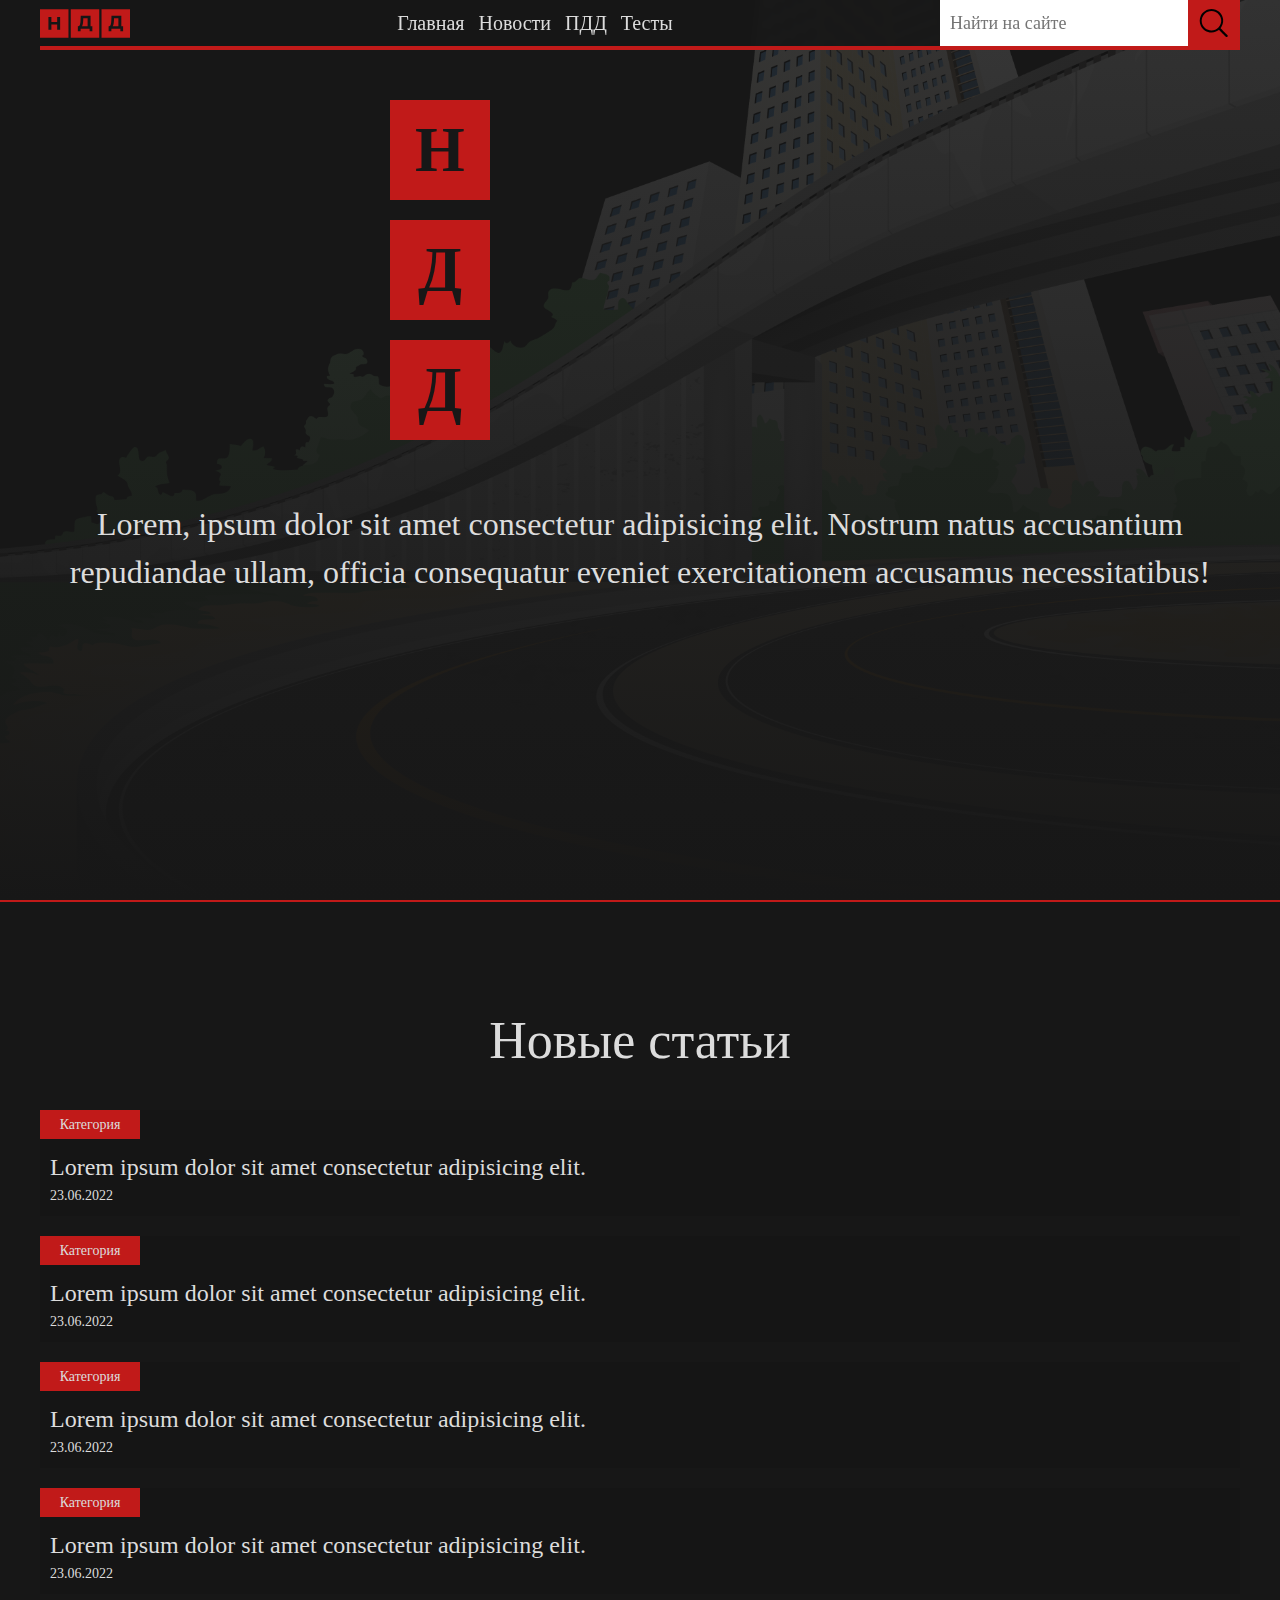
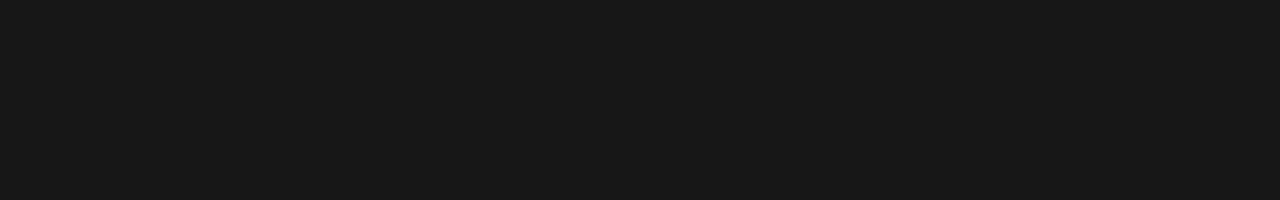
==== index.html @ 6ee8820c "add main page" ====
<!DOCTYPE html>
<html lang="en">
    <head>
        <meta charset="UTF-8" />
        <meta http-equiv="X-UA-Compatible" content="IE=edge" />
        <meta name="viewport" content="width=device-width, initial-scale=1.0" />
        <link rel="stylesheet" href="./css/style.min.css" />
        <link rel="stylesheet" href="./fonts/fonts.css" />
        <title>Пдд-помойка</title>
    </head>
    <body>
        <div class="wrapper">
            <!-- OPEN HEADER -->
            <header class="header">
                <div class="header__container container">
                    <div class="header__logo">
                        <svg
                            width="90"
                            height="35"
                            viewBox="0 0 79 25"
                            fill="none"
                            xmlns="http://www.w3.org/2000/svg"
                        >
                            <path
                                fill-rule="evenodd"
                                clip-rule="evenodd"
                                d="M25 0H0V25H25V0ZM17.664 18V6.8H15.072V11.216H9.98399V6.8H7.392V18H9.98399V13.408H15.072V18H17.664Z"
                                fill="#C11A19"
                            />
                            <path
                                fill-rule="evenodd"
                                clip-rule="evenodd"
                                d="M52 0H27V25H52V0ZM45.944 19.32V14.888H44.376V5.8H35.768L35.64 9.304C35.576 11.0853 35.4053 12.456 35.128 13.416C34.8507 14.376 34.376 14.8667 33.704 14.888H33.256L33.24 19.32H35.64V17H43.544V19.32H45.944ZM37.592 12.904C37.7627 11.9973 37.8747 10.8773 37.928 9.54401L37.976 7.912H41.816V14.888H36.808C37.16 14.4613 37.4213 13.8 37.592 12.904Z"
                                fill="#C11A19"
                            />
                            <path
                                fill-rule="evenodd"
                                clip-rule="evenodd"
                                d="M79 0H54V25H79V0ZM72.944 19.32V14.888H71.376V5.8H62.768L62.64 9.304C62.576 11.0853 62.4053 12.456 62.128 13.416C61.8507 14.376 61.376 14.8667 60.704 14.888H60.256L60.24 19.32H62.64V17H70.544V19.32H72.944ZM64.592 12.904C64.7627 11.9973 64.8747 10.8773 64.928 9.544L64.976 7.912H68.816V14.888H63.808C64.16 14.4613 64.4213 13.8 64.592 12.904Z"
                                fill="#C11A19"
                            />
                        </svg>
                    </div>
                    <nav class="header__nav">
                        <a href="#" class="header__navLink">Главная</a>
                        <a href="#" class="header__navLink">Новости</a>
                        <a href="#" class="header__navLink">ПДД</a>
                        <a href="#" class="header__navLink">Тесты</a>
                    </nav>
                    <div class="header__search">
                        <input
                            type="text"
                            class="header__searchInput"
                            placeholder="Найти на сайте"
                        />
                        <button id="searchBtn" class="header__searchBtn">
                            <svg
                                width="100%"
                                height="100%"
                                viewBox="0 0 64 64"
                                version="1.1"
                                style="
                                    fill-rule: evenodd;
                                    clip-rule: evenodd;
                                    stroke-linejoin: round;
                                    stroke-miterlimit: 2;
                                "
                            >
                                <path
                                    d="M39.94,44.142c-3.387,2.507 7.145,-8.263 4.148,-4.169c0.075,-0.006 -0.064,0.221 -0.53,0.79c0,0 8.004,7.95 11.933,11.996c1.364,1.475 -1.097,4.419 -2.769,2.882c-3.558,-3.452 -11.977,-12.031 -11.99,-12.045l-0.792,0.546Z"
                                />
                                <path
                                    d="M28.179,48.162c5.15,-0.05 10.248,-2.183 13.914,-5.806c4.354,-4.303 6.596,-10.669 5.814,-16.747c-1.34,-10.415 -9.902,-17.483 -19.856,-17.483c-7.563,0 -14.913,4.731 -18.137,11.591c-2.468,5.252 -2.473,11.593 0,16.854c3.201,6.812 10.431,11.518 18.008,11.591c0.086,0 0.172,0 0.257,0Zm-0.236,-3.337c-7.691,-0.074 -14.867,-6.022 -16.294,-13.648c-1.006,-5.376 0.893,-11.194 4.849,-15.012c4.618,-4.459 11.877,-5.952 17.913,-3.425c5.4,2.261 9.442,7.511 10.187,13.295c0.638,4.958 -1.141,10.154 -4.637,13.733c-3.067,3.14 -7.368,5.014 -11.803,5.057c-0.072,0 -0.143,0 -0.215,0Z"
                                    style="fill-rule: nonzero"
                                />
                            </svg>
                        </button>
                    </div>
                </div>
            </header>
            <!-- CLOSE HEADER -->

            <!-- OPEN MAIN -->
            <main class="main">
                <div class="container">
                    <div class="main__title">
                        <div class="main__titleRow">
                            <div class="main__redSquare">
                                <span>Н</span>
                            </div>
                            <span class="main__decryption">-Новости</span>
                        </div>
                        <div class="main__titleRow">
                            <div class="main__redSquare">
                                <span>Д</span>
                            </div>
                            <span class="main__decryption">-Дорожного</span>
                        </div>
                        <div class="main__titleRow">
                            <div class="main__redSquare">
                                <span>Д</span>
                            </div>
                            <span class="main__decryption">-Движения</span>
                        </div>
                    </div>
                    <div class="main__description">
                        <p>
                            Lorem, ipsum dolor sit amet consectetur adipisicing
                            elit. Nostrum natus accusantium repudiandae ullam,
                            officia consequatur eveniet exercitationem accusamus
                            necessitatibus!
                        </p>
                    </div>
                </div>
            </main>
            <!-- CLOSE MAIN -->

            <!-- OPEN NEWS -->
            <section class="news">
                <div class="container">
                    <h1 class="title">Новые статьи</h1>
                    <div class="news__articles">
                        <article class="article">
                            <span class="articleCategory">Категория</span>
                            <a href="#" class="articleTitle">
                                Lorem ipsum dolor sit amet consectetur adipisicing
                                elit.
                            </a>
                            <span class="aticleDate">
                                23.06.2022
                            </span>
                        </article>

                        <article class="article">
                            <span class="articleCategory">Категория</span>
                            <a href="#" class="articleTitle">
                                Lorem ipsum dolor sit amet consectetur adipisicing
                                elit.
                            </a>
                            <span class="aticleDate">
                                23.06.2022
                            </span>
                        </article>

                        <article class="article">
                            <span class="articleCategory">Категория</span>
                            <a href="#" class="articleTitle">
                                Lorem ipsum dolor sit amet consectetur adipisicing
                                elit.
                            </a>
                            <span class="aticleDate">
                                23.06.2022
                            </span>
                        </article>

                        <article class="article">
                            <span class="articleCategory">Категория</span>
                            <a href="#" class="articleTitle">
                                Lorem ipsum dolor sit amet consectetur adipisicing
                                elit.
                            </a>
                            <span class="aticleDate">
                                23.06.2022
                            </span>
                        </article>
                    </div>
                </div>
            </section>
            <!-- CLOSE NEWS -->
        </div>

        <script src="./app/app.js"></script>
    </body>
</html>
---- css/style.min.css ----
*,
*::before,
*::after {
  -webkit-box-sizing: border-box;
          box-sizing: border-box;
}

ul[class],
ol[class] {
  padding: 0;
}

body,
h1,
h2,
h3,
h4,
p,
ul[class],
ol[class],
li,
figure,
figcaption,
blockquote,
dl,
dd {
  margin: 0;
}

body {
  min-height: 100vh;
  scroll-behavior: smooth;
  text-rendering: optimizeSpeed;
  line-height: 1.5;
}

ul[class],
ol[class] {
  list-style: none;
}

a:not([class]) {
  -webkit-text-decoration-skip: ink;
          text-decoration-skip-ink: auto;
}

a[class] {
  text-decoration: none;
}

img {
  max-width: 100%;
  display: block;
}

input,
button,
textarea,
select {
  font: inherit;
}

body {
  background: #171717;
}

.container {
  max-width: 1200px;
  margin: 0 auto;
}

.title {
  font-family: "Montserrat";
  font-size: 52px;
  font-weight: 400;
  font-style: normal;
  color: rgb(220, 220, 220);
  text-align: center;
}

.article {
  display: -webkit-box;
  display: -ms-flexbox;
  display: flex;
  -webkit-box-orient: vertical;
  -webkit-box-direction: normal;
      -ms-flex-direction: column;
          flex-direction: column;
  min-height: 100px;
  padding-bottom: 10px;
  margin-bottom: 20px;
  background: rgba(0, 0, 0, 0.08);
  -webkit-transition: all 0.3s ease;
  -o-transition: all 0.3s ease;
  transition: all 0.3s ease;
}
.article:hover {
  background: rgba(0, 0, 0, 0.5);
}
.article:last-child {
  margin-bottom: 0;
}

.articleCategory,
.articleTitle,
.aticleDate {
  display: inline-block;
  margin-bottom: 10px;
  font-family: "Montserrat";
  font-weight: 400;
  font-style: normal;
  color: rgb(220, 220, 220);
}

.articleCategory {
  display: inline-block;
  width: 100px;
  text-align: center;
  padding: 4px;
  font-size: 14px;
  background: #c11a19;
}

.articleTitle {
  font-size: 24px;
  margin: 0 10px;
}

.aticleDate {
  font-size: 14px;
  margin-bottom: 0;
  margin: 0 10px;
}

.header {
  width: 100%;
  height: 50px;
  position: fixed;
  top: 0;
  left: 0;
  z-index: 99;
}
.header__container {
  display: -webkit-box;
  display: -ms-flexbox;
  display: flex;
  -webkit-box-pack: justify;
      -ms-flex-pack: justify;
          justify-content: space-between;
  -webkit-box-align: center;
      -ms-flex-align: center;
          align-items: center;
  width: 100%;
  height: 100%;
  background: rgba(23, 23, 23, 0.922);
  -webkit-backdrop-filter: blur(3px);
          backdrop-filter: blur(3px);
  overflow: hidden;
  border-bottom: 4px solid #c11a19;
}
.header__logo {
  height: 35px;
}
.header__navLink {
  font-family: "Montserrat";
  font-weight: 400;
  font-style: normal;
  font-size: 20px;
  color: rgb(220, 220, 220);
  margin-left: 10px;
  position: relative;
}
.header__navLink:first-child {
  margin-left: 0;
}
.header__navLink::after {
  content: "";
  display: block;
  width: 0;
  height: 2px;
  background: #c11a19;
  position: absolute;
  bottom: -2px;
  left: 0;
  -webkit-transition: all 0.3s ease;
  -o-transition: all 0.3s ease;
  transition: all 0.3s ease;
}
.header__navLink:hover::after {
  width: 100%;
}
.header__search {
  display: -webkit-box;
  display: -ms-flexbox;
  display: flex;
  max-width: 300px;
  height: 100%;
  position: relative;
}
.header__searchBtn {
  width: 60px;
  height: 100%;
  background: #c11a19;
  border: 1px solid #c11a19;
  outline: none;
  cursor: pointer;
  position: relative;
  z-index: 12;
}
.header__searchInput {
  display: block;
  width: 100%;
  height: 100%;
  padding: 0 10px;
  margin: 0;
  border: none;
  outline: none;
  background: #fff;
  font-family: "Montserrat";
  font-size: 18px;
  font-weight: 400;
  font-style: normal;
  position: relative;
  z-index: 11;
}

.main {
  width: 100%;
  min-height: 100vh;
  padding: 100px 0;
  background-image: url(../img/mainBg.png);
  background-repeat: no-repeat;
  background-size: cover;
  background-position: 50% 50%;
  position: relative;
}
.main::after {
  content: "";
  display: block;
  width: 100%;
  height: 100%;
  position: absolute;
  top: 0;
  left: 0;
  background: -webkit-gradient(linear, left top, left bottom, from(rgba(23, 23, 23, 0.85)), to(rgb(23, 23, 23)));
  background: -o-linear-gradient(rgba(23, 23, 23, 0.85), rgb(23, 23, 23));
  background: linear-gradient(rgba(23, 23, 23, 0.85), rgb(23, 23, 23));
  z-index: 0;
}
.main__title {
  display: -webkit-box;
  display: -ms-flexbox;
  display: flex;
  -webkit-box-orient: vertical;
  -webkit-box-direction: normal;
      -ms-flex-direction: column;
          flex-direction: column;
  -webkit-box-align: center;
      -ms-flex-align: center;
          align-items: center;
  width: 100%;
  max-width: 500px;
  margin: 0 auto 40px auto;
  position: relative;
  z-index: 1;
}
.main__titleRow {
  display: -webkit-box;
  display: -ms-flexbox;
  display: flex;
  -webkit-box-align: center;
      -ms-flex-align: center;
          align-items: center;
  width: 100%;
  margin-bottom: 20px;
  overflow: hidden;
}
.main__titleRow:nth-child(1) > .main__decryption {
  -webkit-animation: decryptionAnim 1.5s ease forwards alternate 0.5s;
          animation: decryptionAnim 1.5s ease forwards alternate 0.5s;
}
.main__titleRow:nth-child(2) > .main__decryption {
  -webkit-animation: decryptionAnim 1.5s ease forwards alternate 1s;
          animation: decryptionAnim 1.5s ease forwards alternate 1s;
}
.main__titleRow:nth-child(3) > .main__decryption {
  -webkit-animation: decryptionAnim 1.5s ease forwards alternate 1.5s;
          animation: decryptionAnim 1.5s ease forwards alternate 1.5s;
}
.main__redSquare {
  display: -webkit-box;
  display: -ms-flexbox;
  display: flex;
  -webkit-box-align: center;
      -ms-flex-align: center;
          align-items: center;
  width: 100px;
  height: 100px;
  margin-right: 20px;
  background: #c11a19;
  position: relative;
  z-index: 1;
}
.main__redSquare span {
  display: inline-block;
  width: 100%;
  text-align: center;
  font-family: "Montserrat";
  font-size: 64px;
  font-weight: bold;
  font-style: normal;
  color: #171717;
}
.main__decryption {
  display: inline-block;
  font-family: "Montserrat";
  font-size: 32px;
  font-weight: bold;
  font-style: normal;
  color: rgb(220, 220, 220);
  -webkit-transform: translateX(-150%);
      -ms-transform: translateX(-150%);
          transform: translateX(-150%);
  position: relative;
  z-index: 0;
}
@-webkit-keyframes decryptionAnim {
  from {
    -webkit-transform: translateX(-150%);
            transform: translateX(-150%);
  }
  to {
    -webkit-transform: translateX(0);
            transform: translateX(0);
  }
}
@keyframes decryptionAnim {
  from {
    -webkit-transform: translateX(-150%);
            transform: translateX(-150%);
  }
  to {
    -webkit-transform: translateX(0);
            transform: translateX(0);
  }
}
.main__description {
  font-family: "Montserrat";
  font-size: 32px;
  font-weight: 400;
  font-style: normal;
  color: rgb(220, 220, 220);
  text-align: center;
  position: relative;
  z-index: 1;
}

.news {
  width: 100%;
  min-height: 100vh;
  padding: 100px 0;
  background: rgb(23, 23, 23);
  border-top: 2px solid #c11a19;
}
.news__articles {
  margin-top: 30px;
}
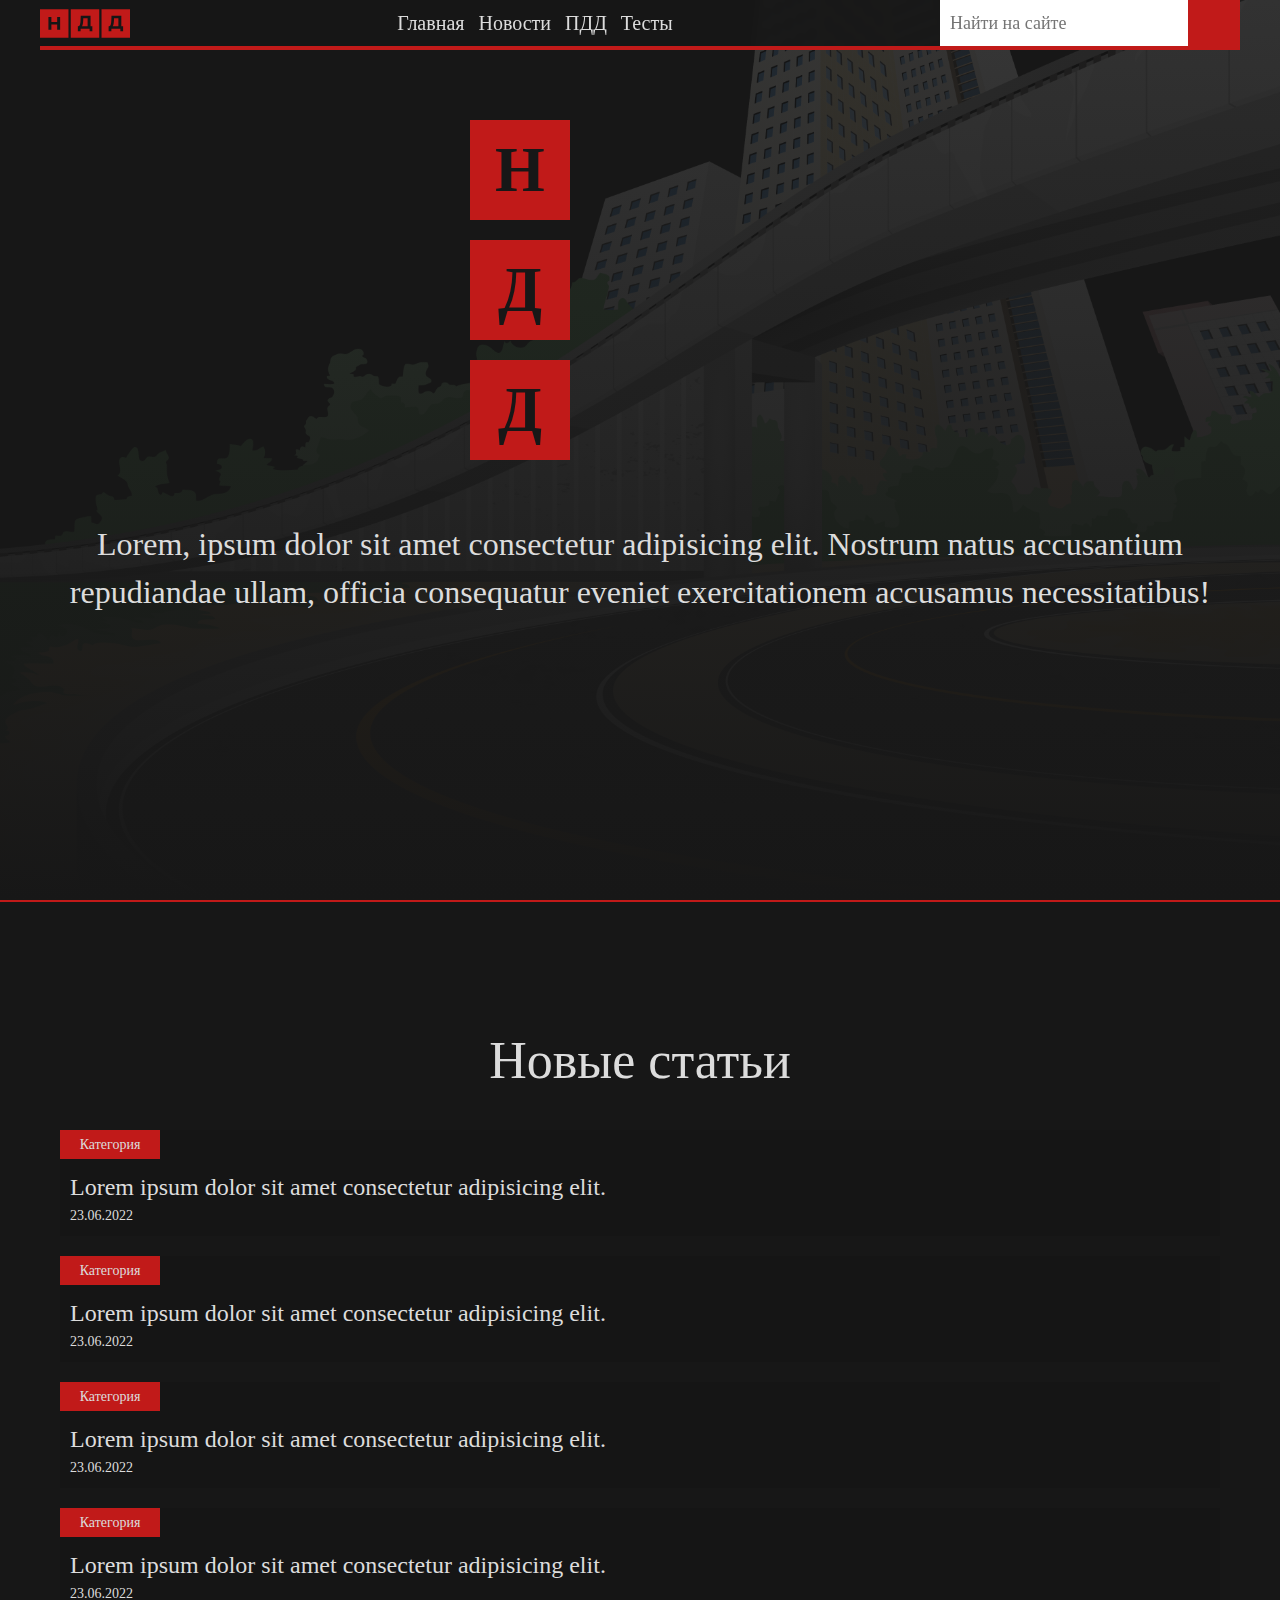
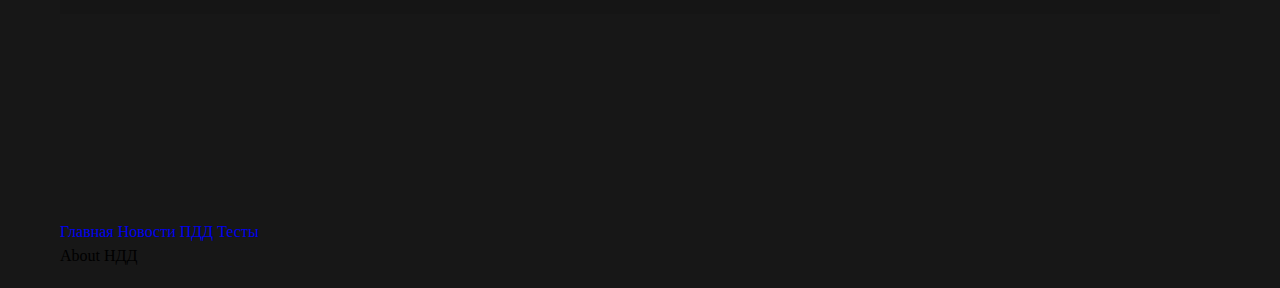
==== commit fa34c107: "just fixes" ====
--- a/index.html
+++ b/index.html
@@ -9,41 +9,15 @@
         <title>Пдд-помойка</title>
     </head>
     <body>
-        <div class="wrapper">
             <!-- OPEN HEADER -->
             <header class="header">
                 <div class="header__container container">
                     <div class="header__logo">
-                        <svg
-                            width="90"
-                            height="35"
-                            viewBox="0 0 79 25"
-                            fill="none"
-                            xmlns="http://www.w3.org/2000/svg"
-                        >
-                            <path
-                                fill-rule="evenodd"
-                                clip-rule="evenodd"
-                                d="M25 0H0V25H25V0ZM17.664 18V6.8H15.072V11.216H9.98399V6.8H7.392V18H9.98399V13.408H15.072V18H17.664Z"
-                                fill="#C11A19"
-                            />
-                            <path
-                                fill-rule="evenodd"
-                                clip-rule="evenodd"
-                                d="M52 0H27V25H52V0ZM45.944 19.32V14.888H44.376V5.8H35.768L35.64 9.304C35.576 11.0853 35.4053 12.456 35.128 13.416C34.8507 14.376 34.376 14.8667 33.704 14.888H33.256L33.24 19.32H35.64V17H43.544V19.32H45.944ZM37.592 12.904C37.7627 11.9973 37.8747 10.8773 37.928 9.54401L37.976 7.912H41.816V14.888H36.808C37.16 14.4613 37.4213 13.8 37.592 12.904Z"
-                                fill="#C11A19"
-                            />
-                            <path
-                                fill-rule="evenodd"
-                                clip-rule="evenodd"
-                                d="M79 0H54V25H79V0ZM72.944 19.32V14.888H71.376V5.8H62.768L62.64 9.304C62.576 11.0853 62.4053 12.456 62.128 13.416C61.8507 14.376 61.376 14.8667 60.704 14.888H60.256L60.24 19.32H62.64V17H70.544V19.32H72.944ZM64.592 12.904C64.7627 11.9973 64.8747 10.8773 64.928 9.544L64.976 7.912H68.816V14.888H63.808C64.16 14.4613 64.4213 13.8 64.592 12.904Z"
-                                fill="#C11A19"
-                            />
-                        </svg>
+                        <img src="./img/Logo.svg" alt="">
                     </div>
                     <nav class="header__nav">
                         <a href="#" class="header__navLink">Главная</a>
-                        <a href="#" class="header__navLink">Новости</a>
+                        <a href="news.html" class="header__navLink">Новости</a>
                         <a href="#" class="header__navLink">ПДД</a>
                         <a href="#" class="header__navLink">Тесты</a>
                     </nav>
@@ -54,29 +28,9 @@
                             placeholder="Найти на сайте"
                         />
                         <button id="searchBtn" class="header__searchBtn">
-                            <svg
-                                width="100%"
-                                height="100%"
-                                viewBox="0 0 64 64"
-                                version="1.1"
-                                style="
-                                    fill-rule: evenodd;
-                                    clip-rule: evenodd;
-                                    stroke-linejoin: round;
-                                    stroke-miterlimit: 2;
-                                "
-                            >
-                                <path
-                                    d="M39.94,44.142c-3.387,2.507 7.145,-8.263 4.148,-4.169c0.075,-0.006 -0.064,0.221 -0.53,0.79c0,0 8.004,7.95 11.933,11.996c1.364,1.475 -1.097,4.419 -2.769,2.882c-3.558,-3.452 -11.977,-12.031 -11.99,-12.045l-0.792,0.546Z"
-                                />
-                                <path
-                                    d="M28.179,48.162c5.15,-0.05 10.248,-2.183 13.914,-5.806c4.354,-4.303 6.596,-10.669 5.814,-16.747c-1.34,-10.415 -9.902,-17.483 -19.856,-17.483c-7.563,0 -14.913,4.731 -18.137,11.591c-2.468,5.252 -2.473,11.593 0,16.854c3.201,6.812 10.431,11.518 18.008,11.591c0.086,0 0.172,0 0.257,0Zm-0.236,-3.337c-7.691,-0.074 -14.867,-6.022 -16.294,-13.648c-1.006,-5.376 0.893,-11.194 4.849,-15.012c4.618,-4.459 11.877,-5.952 17.913,-3.425c5.4,2.261 9.442,7.511 10.187,13.295c0.638,4.958 -1.141,10.154 -4.637,13.733c-3.067,3.14 -7.368,5.014 -11.803,5.057c-0.072,0 -0.143,0 -0.215,0Z"
-                                    style="fill-rule: nonzero"
-                                />
-                            </svg>
+                            <img src="./img/search.svg" alt="">
                         </button>
                     </div>
-                </div>
             </header>
             <!-- CLOSE HEADER -->
 
@@ -167,7 +121,27 @@
                 </div>
             </section>
             <!-- CLOSE NEWS -->
-        </div>
+            <footer class="footer">
+                <div class="container">
+                    <div class="footer__flex">
+                        <div class="footer__logo"></div>
+                        <nav class="footer__nav">
+                            <a href="#" class="footer__navLink">Главная</a>
+                            <a href="news.html" class="footer__navLink">Новости</a>
+                            <a href="#" class="footer__navLink">ПДД</a>
+                            <a href="#" class="footer__navLink">Тесты</a>
+                        </nav>
+                        <div class="footer__aboutLink">
+                            <span>About НДД</span>
+                        </div>
+                    </div>
+                    <span class="footer__line"></span>
+                    <div class="footer__flex">
+                        
+                    </div>
+                </div>
+            </footer>
+
 
         <script src="./app/app.js"></script>
     </body>
--- a/css/style.min.css
+++ b/css/style.min.css
@@ -66,6 +66,7 @@
 
 .container {
   max-width: 1200px;
+  padding: 20px;
   margin: 0 auto;
 }
 
@@ -76,6 +77,27 @@
   font-style: normal;
   color: rgb(220, 220, 220);
   text-align: center;
+  margin-bottom: 20px;
+}
+@media screen and (max-width: 767px) {
+  .title {
+    font-size: 24px;
+    line-height: 32px;
+  }
+}
+
+.textContent {
+  font-size: 24px;
+  font-family: "Montserrat";
+  font-weight: 400;
+  padding: 30px 0;
+  font-style: normal;
+  color: rgb(220, 220, 220);
+}
+@media screen and (max-width: 767px) {
+  .textContent {
+    font-size: 16px;
+  }
 }
 
 .article {
@@ -125,11 +147,21 @@
   font-size: 24px;
   margin: 0 10px;
 }
+@media screen and (max-width: 767px) {
+  .articleTitle {
+    font-size: 18px;
+  }
+}
 
 .aticleDate {
   font-size: 14px;
   margin-bottom: 0;
   margin: 0 10px;
+}
+@media screen and (max-width: 767px) {
+  .aticleDate {
+    font-size: 12px;
+  }
 }
 
 .header {
@@ -155,6 +187,7 @@
   background: rgba(23, 23, 23, 0.922);
   -webkit-backdrop-filter: blur(3px);
           backdrop-filter: blur(3px);
+  padding: 0;
   overflow: hidden;
   border-bottom: 4px solid #c11a19;
 }
@@ -259,7 +292,7 @@
       -ms-flex-align: center;
           align-items: center;
   width: 100%;
-  max-width: 500px;
+  max-width: 340px;
   margin: 0 auto 40px auto;
   position: relative;
   z-index: 1;
@@ -311,6 +344,16 @@
   font-style: normal;
   color: #171717;
 }
+@media screen and (max-width: 767px) {
+  .main__redSquare {
+    width: 70px;
+    height: 70px;
+    margin-right: 5px;
+  }
+  .main__redSquare span {
+    font-size: 32px;
+  }
+}
 .main__decryption {
   display: inline-block;
   font-family: "Montserrat";
@@ -323,6 +366,12 @@
           transform: translateX(-150%);
   position: relative;
   z-index: 0;
+}
+@media screen and (max-width: 767px) {
+  .main__decryption {
+    font-size: 18px;
+    line-height: 24px;
+  }
 }
 @-webkit-keyframes decryptionAnim {
   from {
@@ -354,6 +403,11 @@
   position: relative;
   z-index: 1;
 }
+@media screen and (max-width: 767px) {
+  .main__description {
+    font-size: 24px;
+  }
+}
 
 .news {
   width: 100%;
@@ -364,4 +418,42 @@
 }
 .news__articles {
   margin-top: 30px;
+}
+
+.webnews {
+  padding-top: 50px;
+  width: 100%;
+}
+.webnews__subtitle {
+  font-size: 24px;
+  font-family: "Montserrat";
+  font-weight: 400;
+  font-style: normal;
+  color: rgb(220, 220, 220);
+  text-align: center;
+  border-bottom: 3px #c11a19 solid;
+  height: 150px;
+  margin-bottom: 10px;
+}
+.webnews__title {
+  display: -webkit-box;
+  display: -ms-flexbox;
+  display: flex;
+  -webkit-box-pack: center;
+      -ms-flex-pack: center;
+          justify-content: center;
+  padding: 100px 0 20px 0;
+  font-family: "Montserrat";
+  font-size: 52px;
+  font-weight: 400;
+  font-style: normal;
+  color: rgb(220, 220, 220);
+  text-align: center;
+}
+.webnews__customtitle {
+  text-align: left;
+}
+
+.imagenews {
+  width: 100%;
 }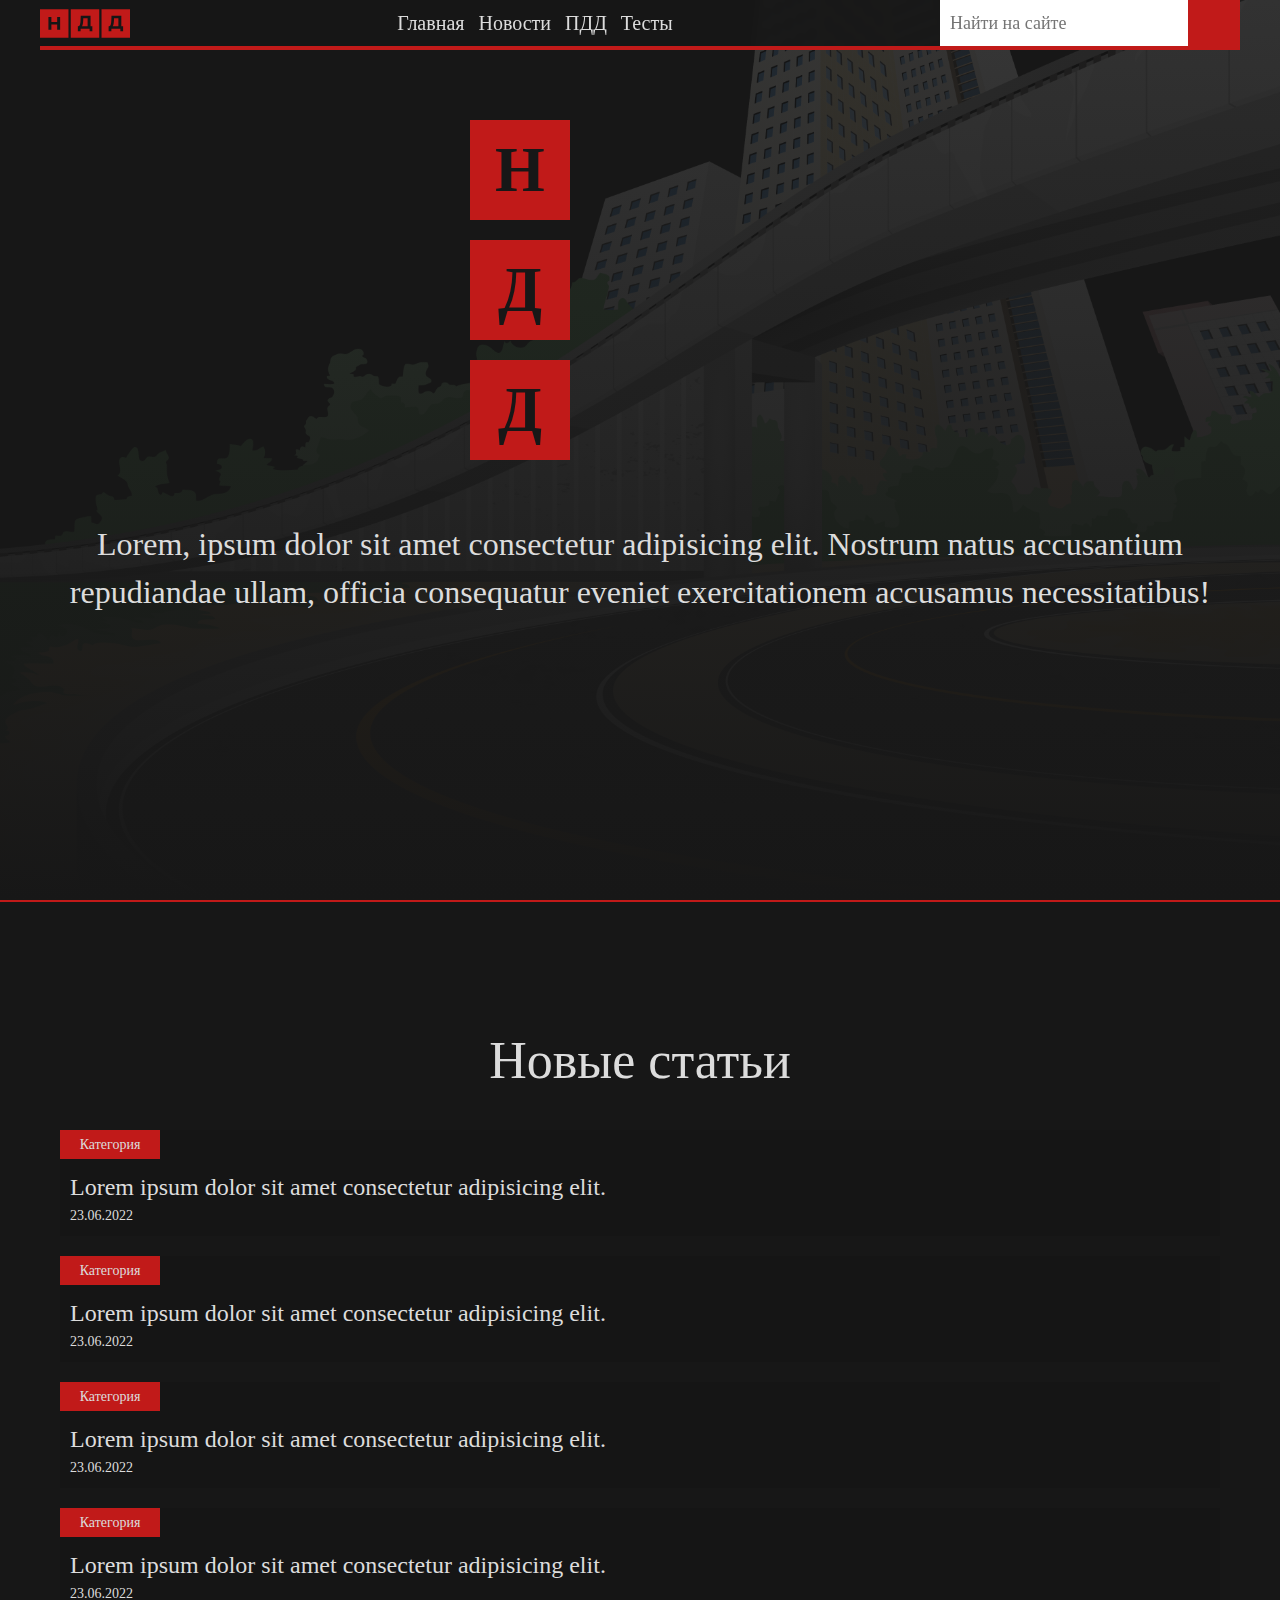
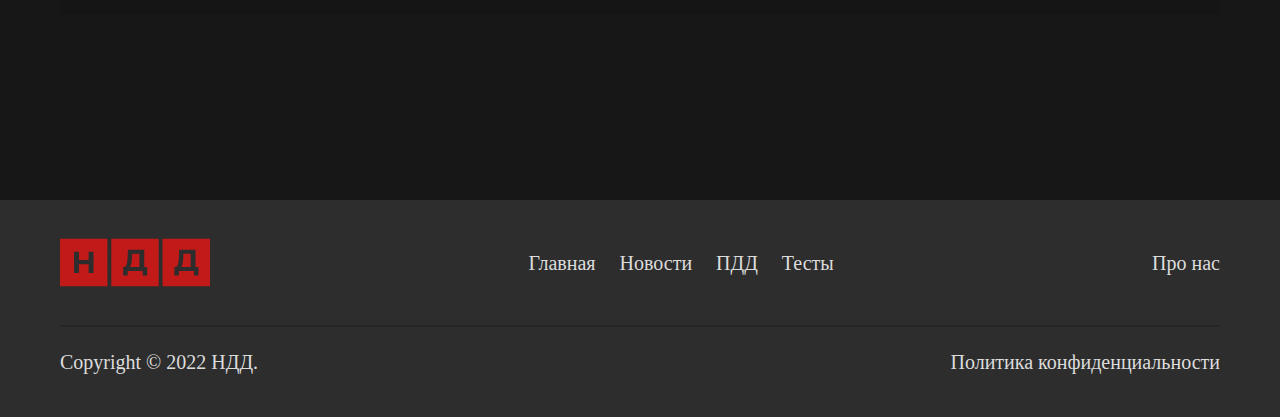
==== commit 4bd0a56d: "add adaptive & burger menu" ====
--- a/index.html
+++ b/index.html
@@ -11,6 +11,26 @@
     <body>
             <!-- OPEN HEADER -->
             <header class="header">
+
+                <div id="menu" class="header__burgerMenu">
+                    <nav class="header__nav header__burgerNav">
+                        <a href="#" class="header__navLink">Главная</a>
+                        <a href="news.html" class="header__navLink">Новости</a>
+                        <a href="#" class="header__navLink">ПДД</a>
+                        <a href="#" class="header__navLink">Тесты</a>
+                    </nav>
+                    <div class="header__search header__burgerSearch">
+                        <input
+                            type="text"
+                            class="header__searchInput"
+                            placeholder="Найти на сайте"
+                        />
+                        <button id="searchBtn" class="header__searchBtn">
+                            <img src="./img/search.svg" alt="">
+                        </button>
+                    </div>
+                </div>
+
                 <div class="header__container container">
                     <div class="header__logo">
                         <img src="./img/Logo.svg" alt="">
@@ -31,6 +51,14 @@
                             <img src="./img/search.svg" alt="">
                         </button>
                     </div>
+                    
+                    <button id="burger" class="header__burger">
+                        <span></span>
+                        <span></span>
+                        <span></span>
+                    </button>
+
+                    
             </header>
             <!-- CLOSE HEADER -->
 
@@ -124,7 +152,9 @@
             <footer class="footer">
                 <div class="container">
                     <div class="footer__flex">
-                        <div class="footer__logo"></div>
+                        <div class="footer__logo">
+                            <img src="./img/LogoFooter.svg" alt="">
+                        </div>
                         <nav class="footer__nav">
                             <a href="#" class="footer__navLink">Главная</a>
                             <a href="news.html" class="footer__navLink">Новости</a>
@@ -132,12 +162,13 @@
                             <a href="#" class="footer__navLink">Тесты</a>
                         </nav>
                         <div class="footer__aboutLink">
-                            <span>About НДД</span>
+                            <a href="#">Про нас</a>
                         </div>
                     </div>
                     <span class="footer__line"></span>
                     <div class="footer__flex">
-                        
+                        <span class="footer__copyright">Сopyright © 2022 НДД.</span>
+                        <a href="#" class="footer__privacy">Политика конфиденциальности</a>
                     </div>
                 </div>
             </footer>
--- a/css/style.min.css
+++ b/css/style.min.css
@@ -189,10 +189,17 @@
           backdrop-filter: blur(3px);
   padding: 0;
   overflow: hidden;
+  position: relative;
+  z-index: 99;
   border-bottom: 4px solid #c11a19;
 }
 .header__logo {
   height: 35px;
+}
+@media screen and (max-width: 767px) {
+  .header__nav {
+    display: none;
+  }
 }
 .header__navLink {
   font-family: "Montserrat";
@@ -230,6 +237,11 @@
   height: 100%;
   position: relative;
 }
+@media screen and (max-width: 767px) {
+  .header__search {
+    display: none;
+  }
+}
 .header__searchBtn {
   width: 60px;
   height: 100%;
@@ -255,6 +267,118 @@
   font-style: normal;
   position: relative;
   z-index: 11;
+}
+.header__burger {
+  display: none;
+  width: 50px;
+  height: 100%;
+  padding: 5px;
+  background: #c11a19;
+  border: none;
+  outline: none;
+  -webkit-transition: all 0.5s ease;
+  -o-transition: all 0.5s ease;
+  transition: all 0.5s ease;
+}
+.header__burger span {
+  display: block;
+  width: 100%;
+  height: 4px;
+  margin-bottom: 10px;
+  background: #fff;
+  border-radius: 2px;
+  -webkit-transition: all 0.5s ease;
+  -o-transition: all 0.5s ease;
+  transition: all 0.5s ease;
+}
+.header__burger.active {
+  padding-left: 10px;
+}
+.header__burger.active span {
+  -webkit-transform-origin: 8px 2px;
+      -ms-transform-origin: 8px 2px;
+          transform-origin: 8px 2px;
+  background: rgb(42, 42, 42);
+  -webkit-transform: rotate(45deg);
+      -ms-transform: rotate(45deg);
+          transform: rotate(45deg);
+}
+.header__burger.active span:nth-child(2) {
+  display: none;
+}
+.header__burger.active span:nth-child(3) {
+  -webkit-transform: rotate(-45deg);
+      -ms-transform: rotate(-45deg);
+          transform: rotate(-45deg);
+}
+.header__burger span:nth-child(3) {
+  margin-bottom: 0;
+}
+@media screen and (max-width: 767px) {
+  .header__burger {
+    display: block;
+  }
+}
+.header__burgerMenu {
+  display: -webkit-box;
+  display: -ms-flexbox;
+  display: flex;
+  -webkit-box-orient: vertical;
+  -webkit-box-direction: normal;
+      -ms-flex-direction: column;
+          flex-direction: column;
+  -webkit-box-align: center;
+      -ms-flex-align: center;
+          align-items: center;
+  width: 100%;
+  height: 250vh;
+  padding: 20px;
+  background: rgba(23, 23, 23, 0.922);
+  -webkit-backdrop-filter: blur(3px);
+          backdrop-filter: blur(3px);
+  position: absolute;
+  top: 50px;
+  left: 0;
+  z-index: 90;
+  -webkit-transform: translateY(-200%);
+      -ms-transform: translateY(-200%);
+          transform: translateY(-200%);
+  opacity: 0;
+  -webkit-transition: all 1s ease;
+  -o-transition: all 1s ease;
+  transition: all 1s ease;
+}
+.header__burgerMenu.active {
+  -webkit-transform: translateY(0);
+      -ms-transform: translateY(0);
+          transform: translateY(0);
+  opacity: 1;
+}
+.header__burgerNav {
+  display: -webkit-box;
+  display: -ms-flexbox;
+  display: flex;
+  -webkit-box-orient: vertical;
+  -webkit-box-direction: normal;
+      -ms-flex-direction: column;
+          flex-direction: column;
+  -webkit-box-align: center;
+      -ms-flex-align: center;
+          align-items: center;
+  margin-bottom: 20px;
+}
+.header__burgerNav a {
+  margin-left: 0;
+  margin-bottom: 15px;
+}
+.header__burgerNav a:last-child {
+  margin-bottom: 0;
+}
+.header__burgerSearch {
+  display: -webkit-box;
+  display: -ms-flexbox;
+  display: flex;
+  height: 50px;
 }
 
 .main {
@@ -456,4 +580,110 @@
 
 .imagenews {
   width: 100%;
+}
+
+.footer {
+  width: 100%;
+  background: #2d2d2d;
+}
+.footer__flex {
+  display: -webkit-box;
+  display: -ms-flexbox;
+  display: flex;
+  -webkit-box-pack: justify;
+      -ms-flex-pack: justify;
+          justify-content: space-between;
+  -webkit-box-align: center;
+      -ms-flex-align: center;
+          align-items: center;
+  margin-bottom: 20px;
+}
+@media screen and (max-width: 767px) {
+  .footer__flex {
+    -webkit-box-orient: vertical;
+    -webkit-box-direction: normal;
+        -ms-flex-direction: column;
+            flex-direction: column;
+  }
+}
+@media screen and (max-width: 767px) {
+  .footer__nav {
+    margin-bottom: 20px;
+    display: -webkit-box;
+    display: -ms-flexbox;
+    display: flex;
+    -webkit-box-orient: vertical;
+    -webkit-box-direction: normal;
+        -ms-flex-direction: column;
+            flex-direction: column;
+    -webkit-box-align: center;
+        -ms-flex-align: center;
+            align-items: center;
+  }
+}
+.footer__navLink {
+  font-family: "Montserrat";
+  font-weight: 400;
+  font-style: normal;
+  font-size: 20px;
+  color: rgb(220, 220, 220);
+  margin-left: 20px;
+  position: relative;
+}
+.footer__navLink:first-child {
+  margin-left: 0;
+}
+@media screen and (max-width: 767px) {
+  .footer__navLink {
+    margin-left: 0;
+    margin-bottom: 20px;
+  }
+  .footer__navLink:last-child {
+    margin-bottom: 0;
+  }
+}
+.footer__aboutLink {
+  font-family: "Montserrat";
+  font-weight: 400;
+  font-style: normal;
+  font-size: 20px;
+  position: relative;
+}
+.footer__aboutLink a {
+  text-decoration: none;
+  color: rgb(220, 220, 220);
+}
+.footer__line {
+  display: block;
+  width: 100%;
+  height: 2px;
+  margin-bottom: 20px;
+  background: rgba(34, 34, 34, 0.605);
+}
+.footer__copyright {
+  font-family: "Montserrat";
+  font-weight: 400;
+  font-style: normal;
+  font-size: 20px;
+  position: relative;
+  color: rgb(220, 220, 220);
+}
+@media screen and (max-width: 767px) {
+  .footer__copyright {
+    margin-bottom: 20px;
+    font-size: 14px;
+  }
+}
+.footer__privacy {
+  font-family: "Montserrat";
+  font-weight: 400;
+  font-style: normal;
+  font-size: 20px;
+  position: relative;
+  color: rgb(220, 220, 220);
+}
+@media screen and (max-width: 767px) {
+  .footer__privacy {
+    font-size: 14px;
+  }
 }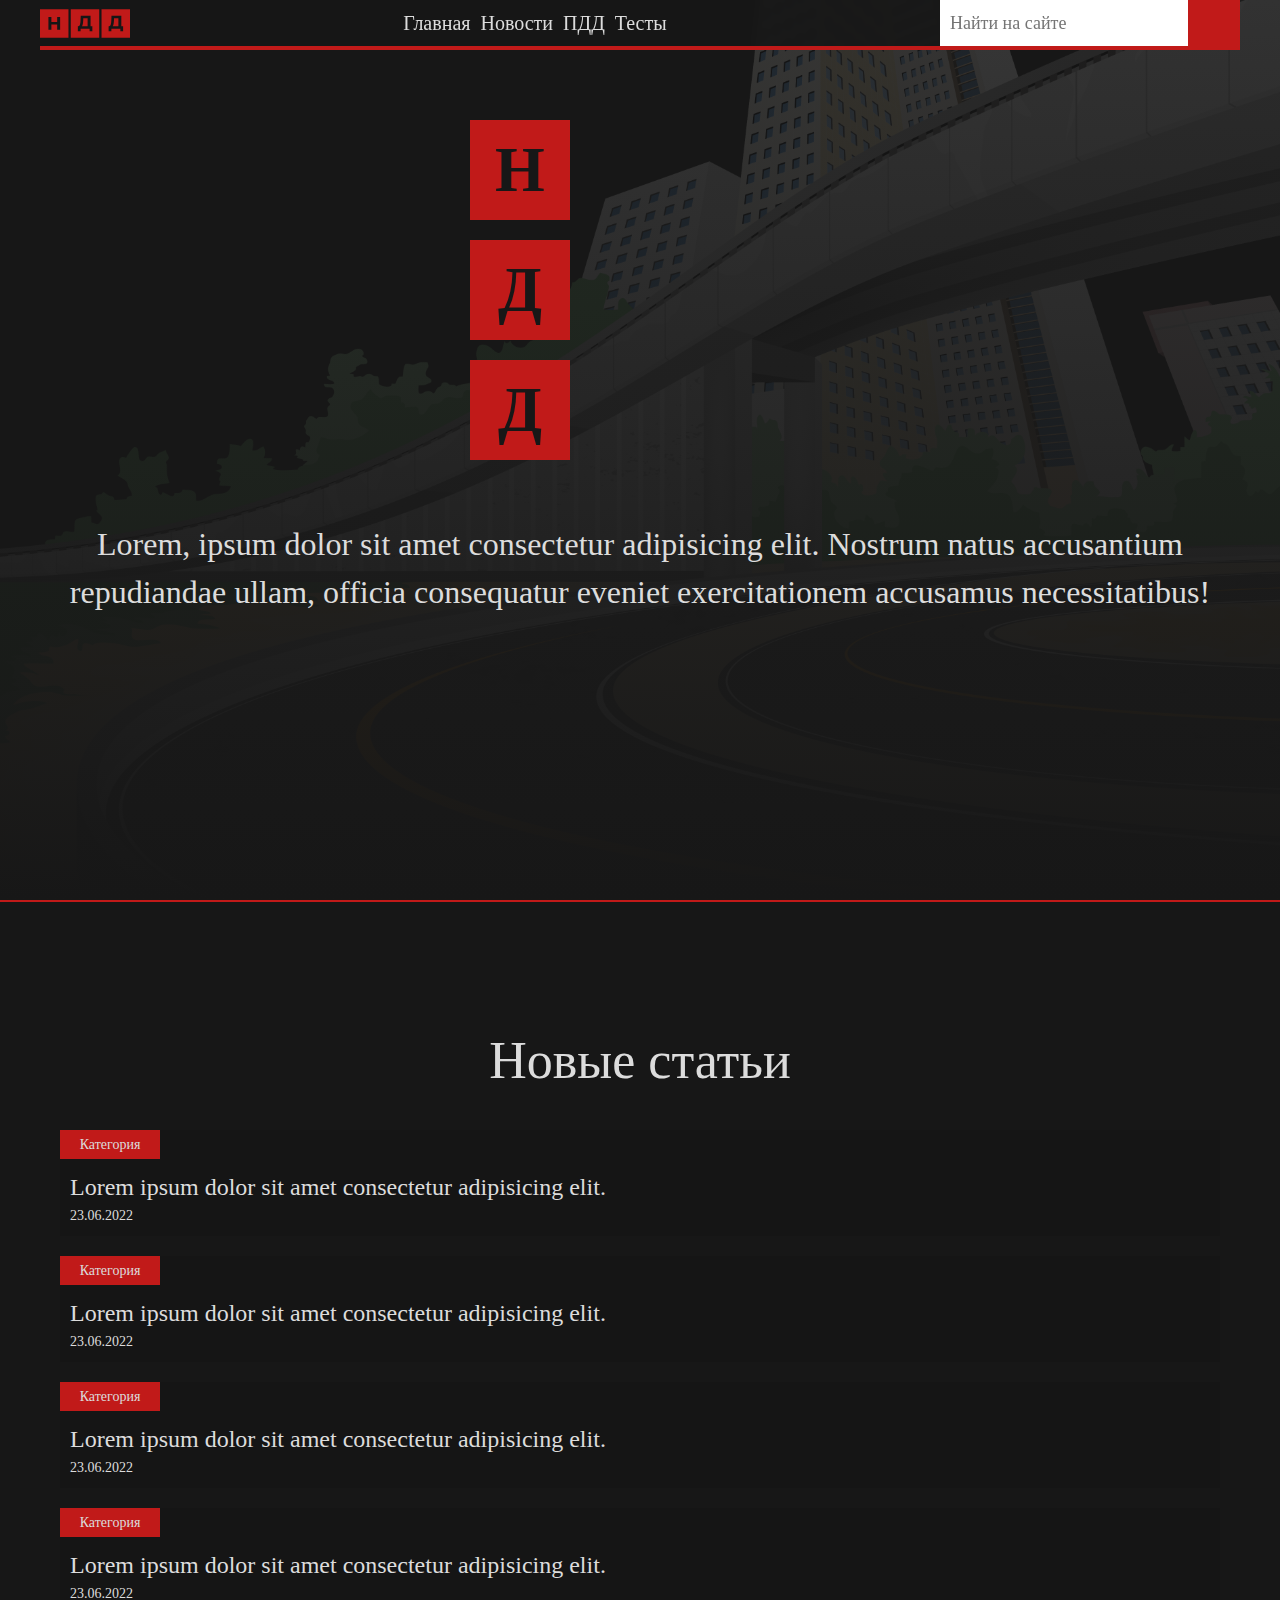
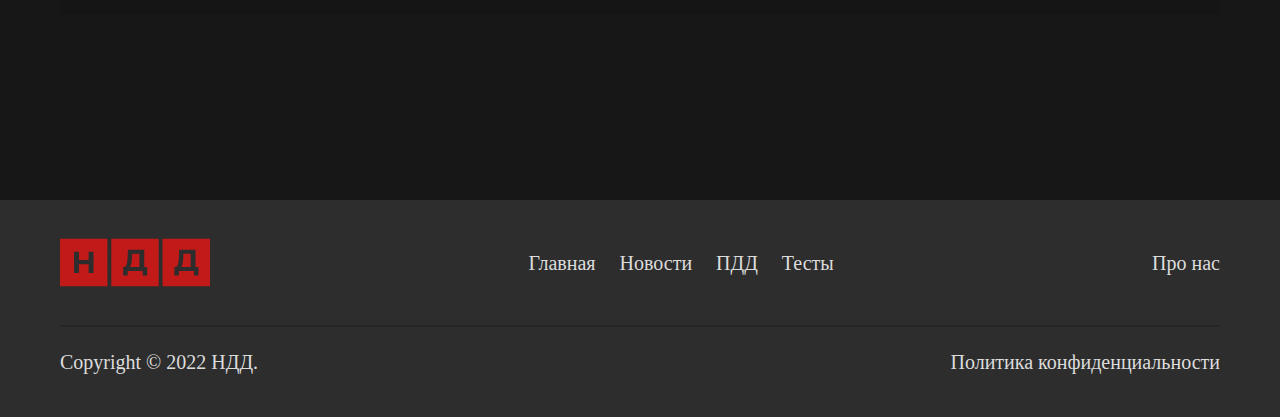
==== commit 5b265543: "add pdd animation in header" ====
--- a/index.html
+++ b/index.html
@@ -14,9 +14,37 @@
 
                 <div id="menu" class="header__burgerMenu">
                     <nav class="header__nav header__burgerNav">
-                        <a href="#" class="header__navLink">Главная</a>
-                        <a href="news.html" class="header__navLink">Новости</a>
-                        <a href="#" class="header__navLink">ПДД</a>
+                        <a href="./index.html" class="header__navLink">Главная</a>
+                        <a href="./news.html" class="header__navLink">Новости</a>
+                        <a href="#" class="header__navLink ulNav">ПДД
+                            <ul>
+                                <li>
+                                    <a href="./pdd2.html" class="header__ulLink">
+                                        ПДД
+                                    </a>
+                                </li>
+                                <li>
+                                    <a href="./pdd3.html" class="header__ulLink">
+                                        Дорожные знаки
+                                    </a>
+                                </li>
+                                <li>
+                                    <a href="./pdd4.html" class="header__ulLink">
+                                        Дорожная разметка
+                                    </a>
+                                </li>
+                                <li>
+                                    <a href="./pdd5.html" class="header__ulLink">
+                                        Перечень неисправностей
+                                    </a>
+                                </li>
+                                <li>
+                                    <a href="./pdd6.html" class="header__ulLink">
+                                        Положения по допуску
+                                    </a>
+                                </li>
+                            </ul>
+                        </a>
                         <a href="#" class="header__navLink">Тесты</a>
                     </nav>
                     <div class="header__search header__burgerSearch">
@@ -36,9 +64,37 @@
                         <img src="./img/Logo.svg" alt="">
                     </div>
                     <nav class="header__nav">
-                        <a href="#" class="header__navLink">Главная</a>
-                        <a href="news.html" class="header__navLink">Новости</a>
-                        <a href="#" class="header__navLink">ПДД</a>
+                        <a href="./index.html" class="header__navLink">Главная</a>
+                        <a href="./news.html" class="header__navLink">Новости</a>
+                        <span class="header__navLink ulNav">ПДД
+                            <ul>
+                                <li>
+                                    <a href="./pdd2.html" class="header__ulLink">
+                                        ПДД
+                                    </a>
+                                </li>
+                                <li>
+                                    <a href="./pdd3.html" class="header__ulLink">
+                                        Дорожные знаки
+                                    </a>
+                                </li>
+                                <li>
+                                    <a href="./pdd4.html" class="header__ulLink">
+                                        Дорожная разметка
+                                    </a>
+                                </li>
+                                <li>
+                                    <a href="./pdd5.html" class="header__ulLink">
+                                        Перечень неисправностей
+                                    </a>
+                                </li>
+                                <li>
+                                    <a href="./pdd6.html" class="header__ulLink">
+                                        Положения по допуску
+                                    </a>
+                                </li>
+                            </ul>
+                        </span>
                         <a href="#" class="header__navLink">Тесты</a>
                     </nav>
                     <div class="header__search">
--- a/css/style.min.css
+++ b/css/style.min.css
@@ -188,13 +188,20 @@
   -webkit-backdrop-filter: blur(3px);
           backdrop-filter: blur(3px);
   padding: 0;
-  overflow: hidden;
   position: relative;
   z-index: 99;
   border-bottom: 4px solid #c11a19;
 }
 .header__logo {
   height: 35px;
+}
+.header__nav {
+  display: -webkit-box;
+  display: -ms-flexbox;
+  display: flex;
+  -webkit-box-align: center;
+      -ms-flex-align: center;
+          align-items: center;
 }
 @media screen and (max-width: 767px) {
   .header__nav {
@@ -227,6 +234,69 @@
   transition: all 0.3s ease;
 }
 .header__navLink:hover::after {
+  width: 100%;
+}
+.header__navLink.ulNav {
+  display: inline-block;
+  position: relative;
+  cursor: pointer;
+}
+.header__navLink.ulNav ul {
+  display: block;
+  padding: 0;
+  margin: 0;
+  width: 0;
+  height: 0;
+  position: absolute;
+  top: 26px;
+  left: 0;
+  z-index: 99;
+  list-style: none;
+  overflow: hidden;
+  background: rgba(23, 23, 23, 0.922);
+  -webkit-backdrop-filter: blur(3px);
+          backdrop-filter: blur(3px);
+  -webkit-transition: all 0.5s ease;
+  -o-transition: all 0.5s ease;
+  transition: all 0.5s ease;
+}
+.header__navLink.ulNav ul li {
+  opacity: 0;
+  -webkit-transition: all 0.5s ease 0.5s;
+  -o-transition: all 0.5s ease 0.5s;
+  transition: all 0.5s ease 0.5s;
+}
+.header__navLink.ulNav:hover ul {
+  padding: 10px;
+  width: 350px;
+  height: 170px;
+  border: 1px solid #c11a19;
+}
+.header__navLink.ulNav:hover ul li {
+  opacity: 1;
+}
+.header__ulLink {
+  font-family: "Montserrat";
+  font-weight: 400;
+  font-style: normal;
+  font-size: 20px;
+  color: rgb(220, 220, 220);
+  position: relative;
+}
+.header__ulLink::after {
+  content: "";
+  display: block;
+  width: 0;
+  height: 1px;
+  background: #c11a19;
+  position: absolute;
+  bottom: -2px;
+  left: 0;
+  -webkit-transition: all 0.3s ease;
+  -o-transition: all 0.3s ease;
+  transition: all 0.3s ease;
+}
+.header__ulLink:hover::after {
   width: 100%;
 }
 .header__search {
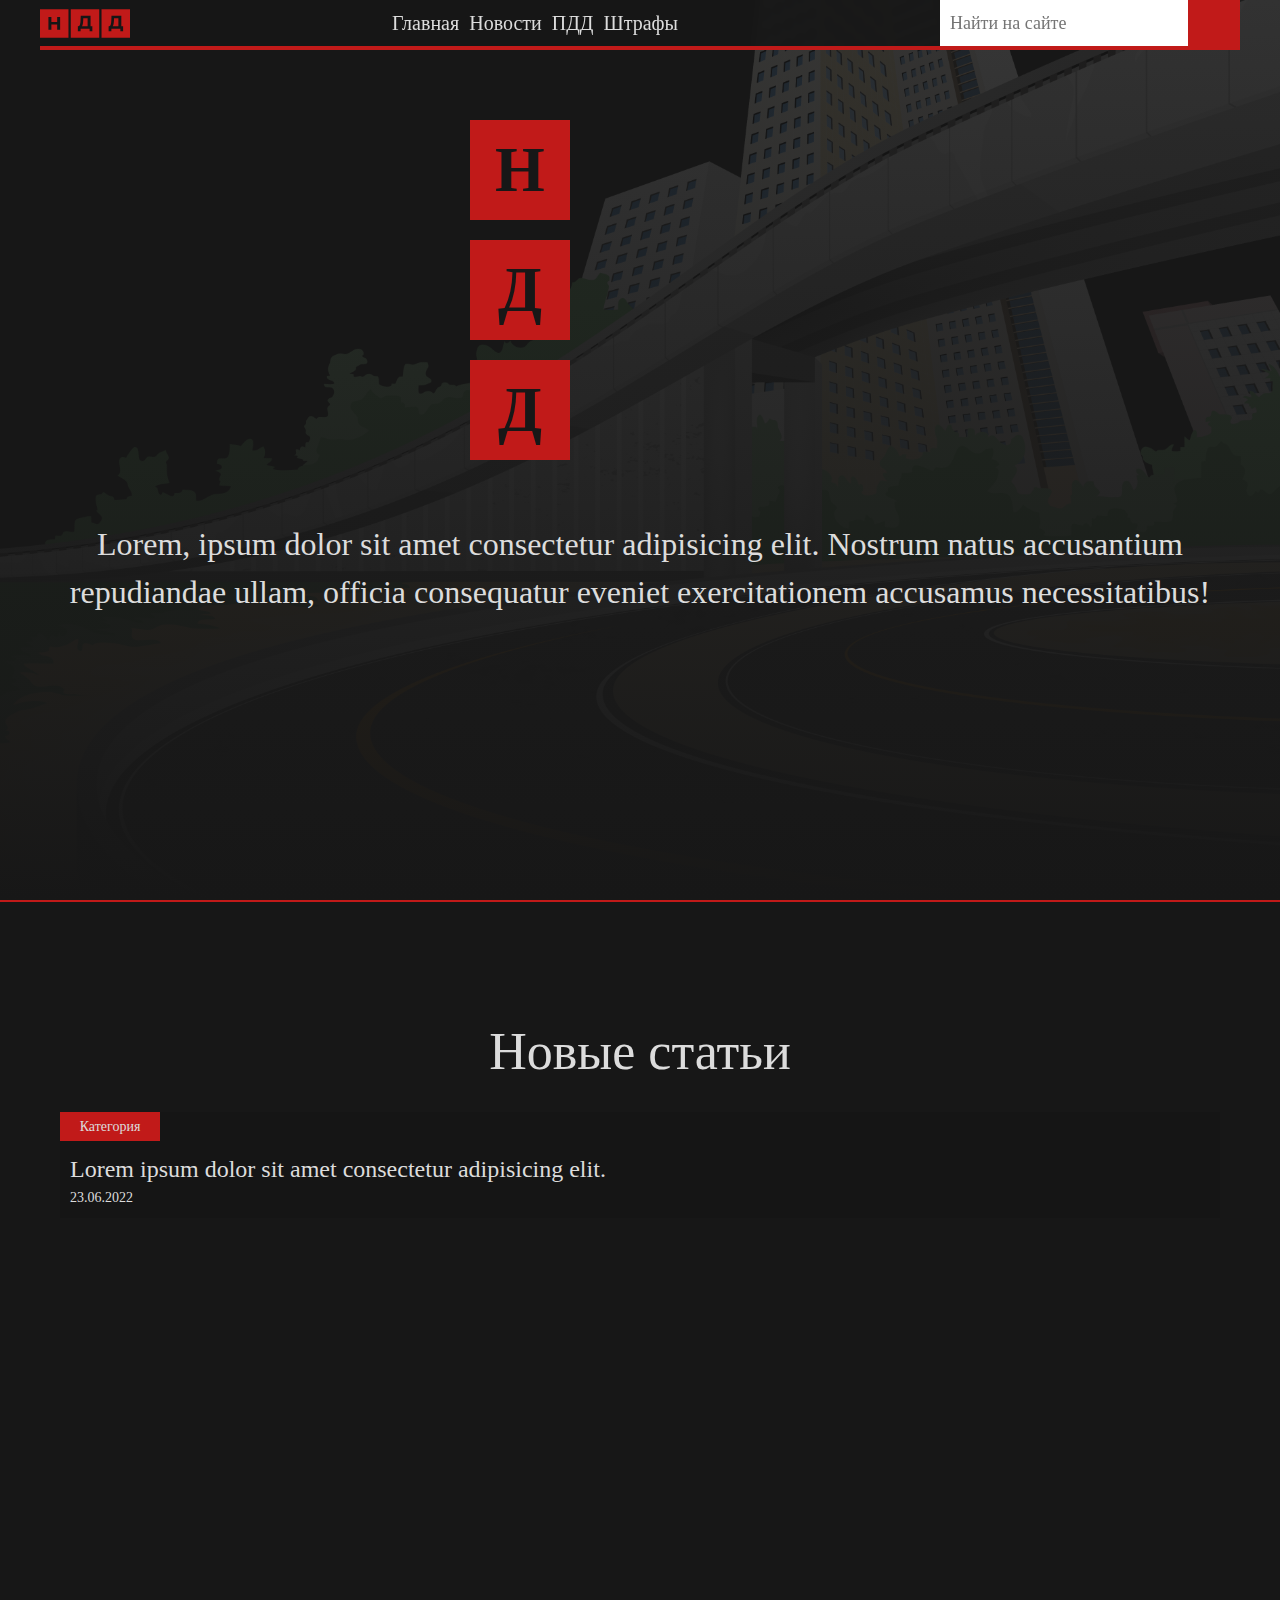
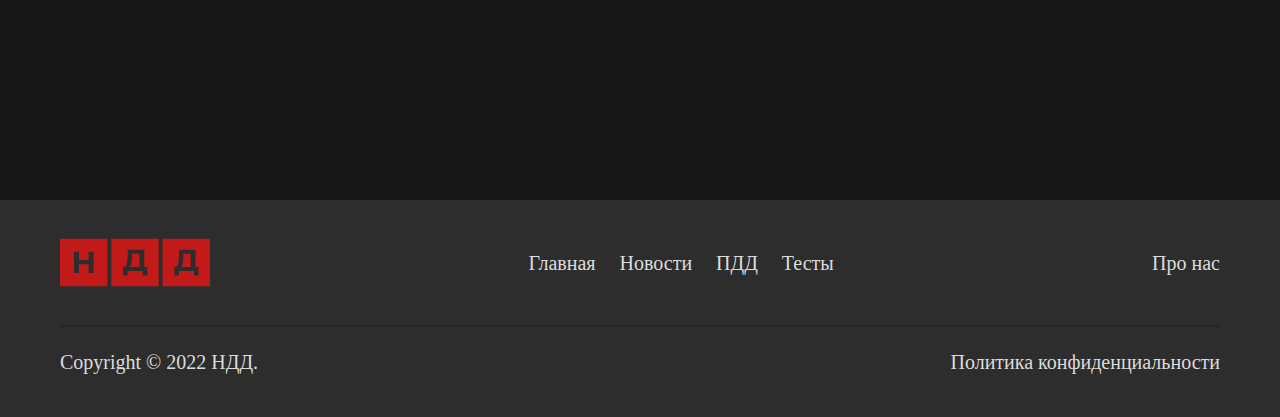
==== commit 9e8ac05d: "fixes" ====
--- a/index.html
+++ b/index.html
@@ -16,36 +16,8 @@
                     <nav class="header__nav header__burgerNav">
                         <a href="./index.html" class="header__navLink">Главная</a>
                         <a href="./news.html" class="header__navLink">Новости</a>
-                        <a href="#" class="header__navLink ulNav">ПДД
-                            <ul>
-                                <li>
-                                    <a href="./pdd2.html" class="header__ulLink">
-                                        ПДД
-                                    </a>
-                                </li>
-                                <li>
-                                    <a href="./pdd3.html" class="header__ulLink">
-                                        Дорожные знаки
-                                    </a>
-                                </li>
-                                <li>
-                                    <a href="./pdd4.html" class="header__ulLink">
-                                        Дорожная разметка
-                                    </a>
-                                </li>
-                                <li>
-                                    <a href="./pdd5.html" class="header__ulLink">
-                                        Перечень неисправностей
-                                    </a>
-                                </li>
-                                <li>
-                                    <a href="./pdd6.html" class="header__ulLink">
-                                        Положения по допуску
-                                    </a>
-                                </li>
-                            </ul>
-                        </a>
-                        <a href="#" class="header__navLink">Тесты</a>
+                        <a href="#" class="header__navLink">ПДД</a>
+                        <a href="#" class="header__navLink">Штрафы</a>
                     </nav>
                     <div class="header__search header__burgerSearch">
                         <input
@@ -66,36 +38,8 @@
                     <nav class="header__nav">
                         <a href="./index.html" class="header__navLink">Главная</a>
                         <a href="./news.html" class="header__navLink">Новости</a>
-                        <span class="header__navLink ulNav">ПДД
-                            <ul>
-                                <li>
-                                    <a href="./pdd2.html" class="header__ulLink">
-                                        ПДД
-                                    </a>
-                                </li>
-                                <li>
-                                    <a href="./pdd3.html" class="header__ulLink">
-                                        Дорожные знаки
-                                    </a>
-                                </li>
-                                <li>
-                                    <a href="./pdd4.html" class="header__ulLink">
-                                        Дорожная разметка
-                                    </a>
-                                </li>
-                                <li>
-                                    <a href="./pdd5.html" class="header__ulLink">
-                                        Перечень неисправностей
-                                    </a>
-                                </li>
-                                <li>
-                                    <a href="./pdd6.html" class="header__ulLink">
-                                        Положения по допуску
-                                    </a>
-                                </li>
-                            </ul>
-                        </span>
-                        <a href="#" class="header__navLink">Тесты</a>
+                        <a href="#" class="header__navLink">ПДД</a>
+                        <a href="#" class="header__navLink">Штрафы</a>
                     </nav>
                     <div class="header__search">
                         <input
@@ -113,8 +57,6 @@
                         <span></span>
                         <span></span>
                     </button>
-
-                    
             </header>
             <!-- CLOSE HEADER -->
 
@@ -168,39 +110,6 @@
                                 23.06.2022
                             </span>
                         </article>
-
-                        <article class="article">
-                            <span class="articleCategory">Категория</span>
-                            <a href="#" class="articleTitle">
-                                Lorem ipsum dolor sit amet consectetur adipisicing
-                                elit.
-                            </a>
-                            <span class="aticleDate">
-                                23.06.2022
-                            </span>
-                        </article>
-
-                        <article class="article">
-                            <span class="articleCategory">Категория</span>
-                            <a href="#" class="articleTitle">
-                                Lorem ipsum dolor sit amet consectetur adipisicing
-                                elit.
-                            </a>
-                            <span class="aticleDate">
-                                23.06.2022
-                            </span>
-                        </article>
-
-                        <article class="article">
-                            <span class="articleCategory">Категория</span>
-                            <a href="#" class="articleTitle">
-                                Lorem ipsum dolor sit amet consectetur adipisicing
-                                elit.
-                            </a>
-                            <span class="aticleDate">
-                                23.06.2022
-                            </span>
-                        </article>
                     </div>
                 </div>
             </section>
--- a/css/style.min.css
+++ b/css/style.min.css
@@ -74,6 +74,7 @@
   font-family: "Montserrat";
   font-size: 52px;
   font-weight: 400;
+  line-height: 60px;
   font-style: normal;
   color: rgb(220, 220, 220);
   text-align: center;
@@ -84,6 +85,10 @@
     font-size: 24px;
     line-height: 32px;
   }
+}
+
+.imagenews {
+  width: 100%;
 }
 
 .textContent {
@@ -234,69 +239,6 @@
   transition: all 0.3s ease;
 }
 .header__navLink:hover::after {
-  width: 100%;
-}
-.header__navLink.ulNav {
-  display: inline-block;
-  position: relative;
-  cursor: pointer;
-}
-.header__navLink.ulNav ul {
-  display: block;
-  padding: 0;
-  margin: 0;
-  width: 0;
-  height: 0;
-  position: absolute;
-  top: 26px;
-  left: 0;
-  z-index: 99;
-  list-style: none;
-  overflow: hidden;
-  background: rgba(23, 23, 23, 0.922);
-  -webkit-backdrop-filter: blur(3px);
-          backdrop-filter: blur(3px);
-  -webkit-transition: all 0.5s ease;
-  -o-transition: all 0.5s ease;
-  transition: all 0.5s ease;
-}
-.header__navLink.ulNav ul li {
-  opacity: 0;
-  -webkit-transition: all 0.5s ease 0.5s;
-  -o-transition: all 0.5s ease 0.5s;
-  transition: all 0.5s ease 0.5s;
-}
-.header__navLink.ulNav:hover ul {
-  padding: 10px;
-  width: 350px;
-  height: 170px;
-  border: 1px solid #c11a19;
-}
-.header__navLink.ulNav:hover ul li {
-  opacity: 1;
-}
-.header__ulLink {
-  font-family: "Montserrat";
-  font-weight: 400;
-  font-style: normal;
-  font-size: 20px;
-  color: rgb(220, 220, 220);
-  position: relative;
-}
-.header__ulLink::after {
-  content: "";
-  display: block;
-  width: 0;
-  height: 1px;
-  background: #c11a19;
-  position: absolute;
-  bottom: -2px;
-  left: 0;
-  -webkit-transition: all 0.3s ease;
-  -o-transition: all 0.3s ease;
-  transition: all 0.3s ease;
-}
-.header__ulLink:hover::after {
   width: 100%;
 }
 .header__search {
@@ -626,30 +568,17 @@
   color: rgb(220, 220, 220);
   text-align: center;
   border-bottom: 3px #c11a19 solid;
-  height: 150px;
+  padding-bottom: 30px;
   margin-bottom: 10px;
 }
-.webnews__title {
-  display: -webkit-box;
-  display: -ms-flexbox;
-  display: flex;
-  -webkit-box-pack: center;
-      -ms-flex-pack: center;
-          justify-content: center;
-  padding: 100px 0 20px 0;
-  font-family: "Montserrat";
-  font-size: 52px;
-  font-weight: 400;
-  font-style: normal;
-  color: rgb(220, 220, 220);
-  text-align: center;
+@media screen and (max-width: 767px) {
+  .webnews__subtitle {
+    font-size: 18px;
+    line-height: 24px;
+  }
 }
 .webnews__customtitle {
   text-align: left;
-}
-
-.imagenews {
-  width: 100%;
 }
 
 .footer {
